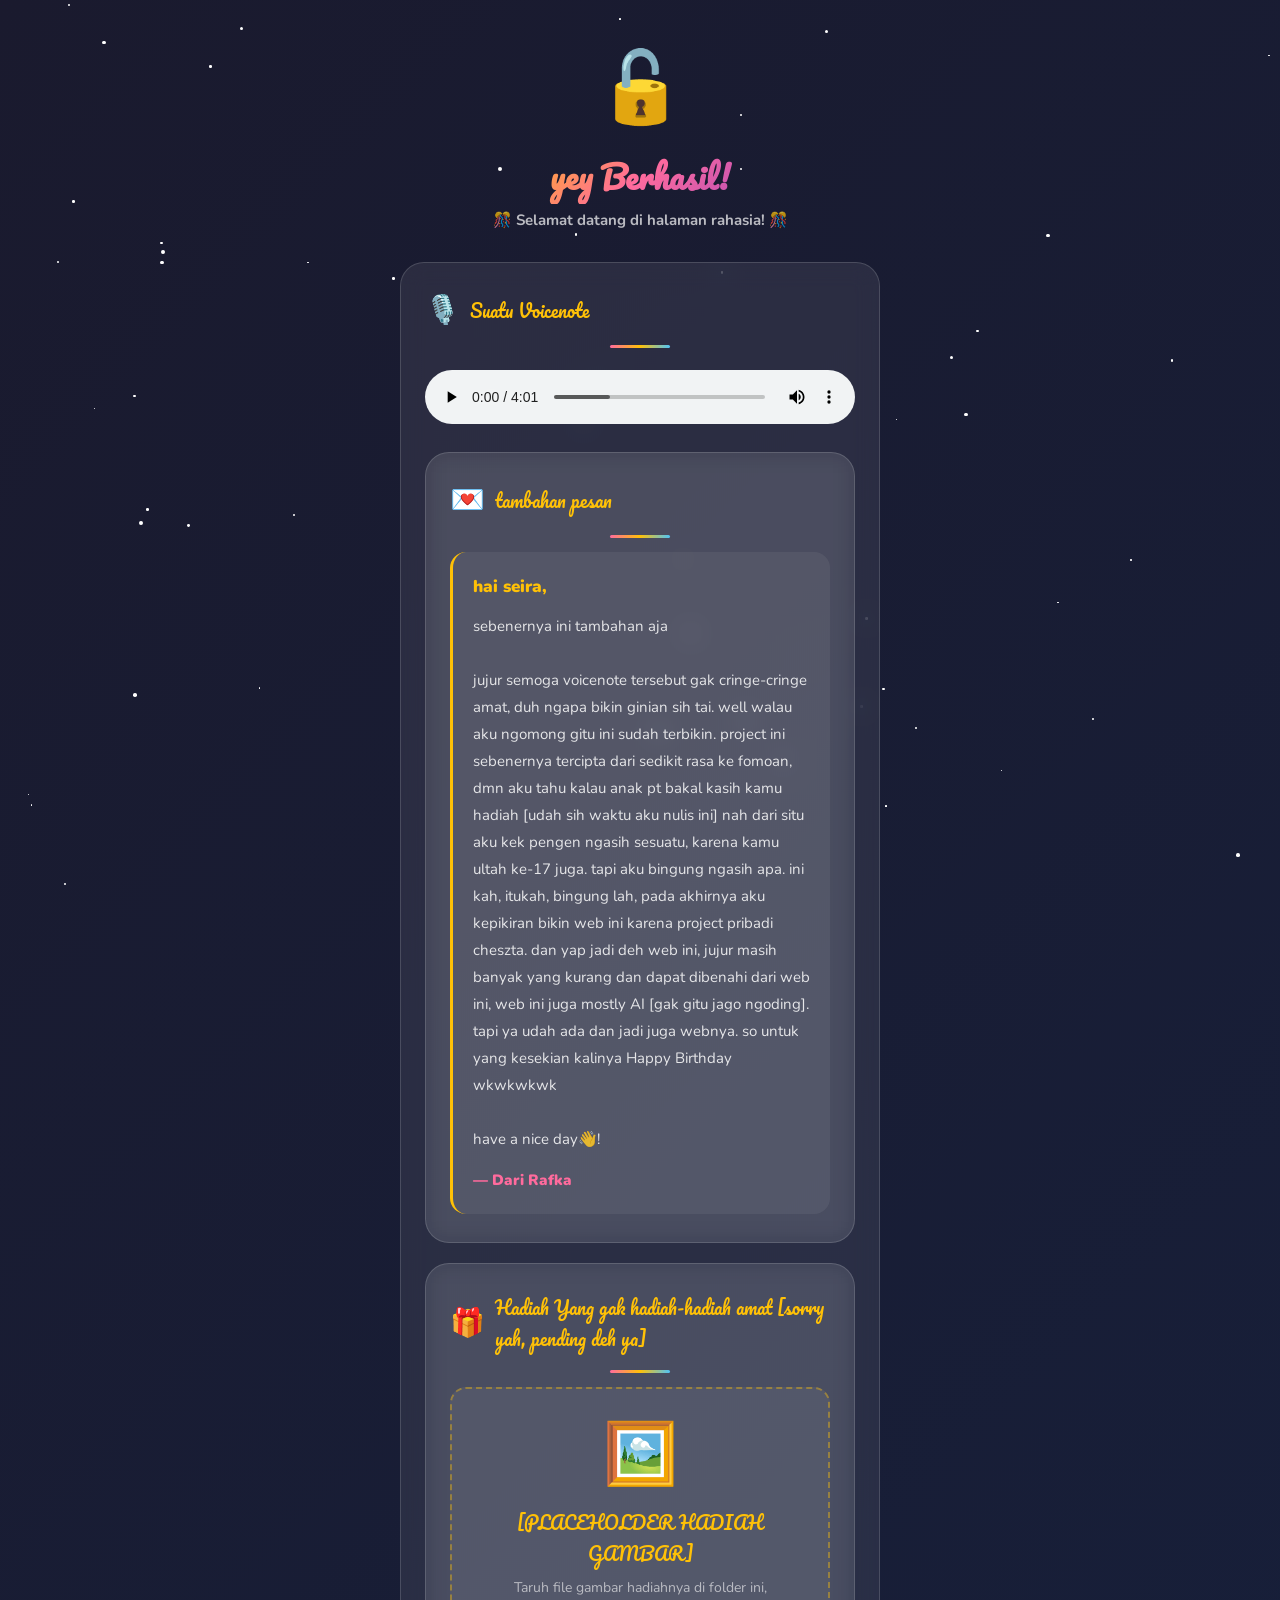
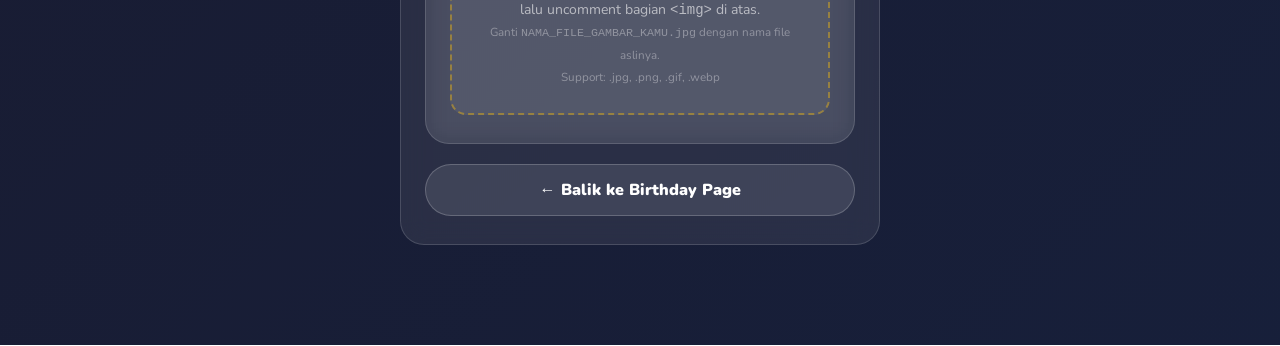
==== secret.html @ 2370edb9 "Add files via upload" ====
<!DOCTYPE html>
<html lang="id">
<head>
  <meta charset="UTF-8" />
  <meta name="viewport" content="width=device-width, initial-scale=1.0" />
  <title>✉️ sesuatu untuk kamu</title>
  <link rel="preconnect" href="https://fonts.googleapis.com">
  <link href="https://fonts.googleapis.com/css2?family=Pacifico&family=Nunito:wght@400;700;900&display=swap" rel="stylesheet">
  <style>
    * { margin: 0; padding: 0; box-sizing: border-box; }

    body {
      min-height: 100vh;
      background: linear-gradient(135deg, #1a1a2e, #16213e, #0f3460, #533483);
      background-size: 400% 400%;
      animation: bgShift 10s ease infinite;
      font-family: 'Nunito', sans-serif;
      overflow-x: hidden;
      color: white;
    }

    @keyframes bgShift {
      0%   { background-position: 0% 50%; }
      50%  { background-position: 100% 50%; }
      100% { background-position: 0% 50%; }
    }

    /* Stars background */
    .stars {
      position: fixed; inset: 0;
      pointer-events: none; z-index: 0;
    }
    .star-bg {
      position: absolute;
      background: white;
      border-radius: 50%;
      animation: twinkle linear infinite;
    }
    @keyframes twinkle {
      0%, 100% { opacity: 0.2; transform: scale(1); }
      50%       { opacity: 1;   transform: scale(1.4); }
    }

    /* Confetti */
    .confetti-container {
      position: fixed; top: 0; left: 0;
      width: 100%; height: 100%;
      pointer-events: none; z-index: 1;
    }
    .confetti-piece {
      position: absolute; top: -20px;
      animation: fall linear infinite;
    }
    @keyframes fall {
      to { transform: translateY(110vh) rotate(720deg); }
    }

    /* Page layout */
    .page {
      position: relative; z-index: 2;
      display: flex; flex-direction: column;
      align-items: center;
      padding: 40px 20px 80px;
    }

    /* Unlock animation */
    .unlock-banner {
      text-align: center;
      margin-bottom: 32px;
      animation: unlockReveal 1s cubic-bezier(0.175,0.885,0.32,1.275) both;
    }
    @keyframes unlockReveal {
      0%   { transform: scale(0.3) rotate(-10deg); opacity: 0; }
      100% { transform: scale(1) rotate(0deg); opacity: 1; }
    }
    .unlock-lock {
      font-size: 70px;
      display: block;
      animation: lockOpen 0.8s ease 0.3s both;
    }
    @keyframes lockOpen {
      0%   { content: '🔒'; transform: scale(1); }
      50%  { transform: scale(1.3) rotate(10deg); }
      100% { transform: scale(1) rotate(0deg); }
    }
    .unlock-title {
      font-family: 'Pacifico', cursive;
      font-size: 32px;
      background: linear-gradient(135deg, #FFC107, #FF6B9D, #AB47BC);
      -webkit-background-clip: text;
      -webkit-text-fill-color: transparent;
      background-clip: text;
      margin: 12px 0 6px;
      text-shadow: none;
    }
    .unlock-sub {
      font-size: 15px;
      color: rgba(255,255,255,0.7);
      font-weight: 700;
    }

    /* Section cards */
    .secret-card {
      background: rgba(255,255,255,0.08);
      backdrop-filter: blur(12px);
      border: 1px solid rgba(255,255,255,0.15);
      border-radius: 24px;
      padding: 28px 24px;
      width: 100%; max-width: 480px;
      margin-bottom: 20px;
      animation: cardReveal 0.7s ease both;
    }
    .secret-card:nth-child(2) { animation-delay: 0.15s; }
    .secret-card:nth-child(3) { animation-delay: 0.30s; }
    .secret-card:nth-child(4) { animation-delay: 0.45s; }
    @keyframes cardReveal {
      0%   { transform: translateY(30px); opacity: 0; }
      100% { transform: translateY(0); opacity: 1; }
    }

    .card-header {
      display: flex; align-items: center; gap: 10px;
      margin-bottom: 16px;
    }
    .card-icon { font-size: 28px; }
    .card-title {
      font-family: 'Pacifico', cursive;
      font-size: 18px;
      color: #FFC107;
    }

    /* Voice note player */
    .voicenote-player {
      background: rgba(255,255,255,0.06);
      border-radius: 16px;
      padding: 16px;
      display: flex;
      flex-direction: column;
      gap: 12px;
    }
    .vn-label {
      font-size: 13px; color: rgba(255,255,255,0.6);
      font-weight: 700; text-transform: uppercase;
      letter-spacing: 1px; text-align: center;
    }
    .vn-waveform {
      display: flex; align-items: center;
      justify-content: center;
      gap: 3px;
      height: 40px;
    }
    .wave-bar {
      width: 4px;
      border-radius: 2px;
      background: linear-gradient(180deg, #FF6B9D, #AB47BC);
      animation: waveDance ease-in-out infinite;
    }
    @keyframes waveDance {
      0%, 100% { transform: scaleY(0.3); }
      50%       { transform: scaleY(1); }
    }
    .vn-controls {
      display: flex; align-items: center; gap: 12px;
    }
    .vn-play-btn {
      width: 48px; height: 48px;
      border-radius: 50%;
      border: none;
      background: linear-gradient(135deg, #FF6B9D, #AB47BC);
      color: white; font-size: 18px;
      cursor: pointer; flex-shrink: 0;
      box-shadow: 0 4px 15px rgba(255,107,157,0.5);
      transition: transform 0.15s;
    }
    .vn-play-btn:hover { transform: scale(1.1); }
    .vn-info {
      flex: 1;
    }
    .vn-title {
      font-size: 14px; font-weight: 900;
      color: white; margin-bottom: 2px;
    }
    .vn-desc {
      font-size: 12px; color: rgba(255,255,255,0.5);
    }
    audio {
      width: 100%;
      border-radius: 12px;
      accent-color: #FF6B9D;
    }
    .no-audio-note {
      background: rgba(255,255,255,0.06);
      border-radius: 12px;
      padding: 16px;
      text-align: center;
      color: rgba(255,255,255,0.5);
      font-size: 14px;
      line-height: 1.6;
      border: 1px dashed rgba(255,255,255,0.2);
    }
    .no-audio-note .big-emoji {
      font-size: 40px;
      display: block;
      margin-bottom: 8px;
    }

    /* Letter / message */
    .letter-box {
      background: rgba(255,255,255,0.06);
      border-radius: 16px;
      padding: 20px;
      font-size: 15px;
      line-height: 1.8;
      color: rgba(255,255,255,0.85);
      border-left: 3px solid #FFC107;
    }
    .letter-box .letter-greeting {
      font-size: 17px; font-weight: 900;
      color: #FFC107; margin-bottom: 10px;
    }
    .letter-sign {
      margin-top: 14px;
      color: #FF6B9D;
      font-weight: 900;
      font-size: 15px;
    }

    /* Gift section */
    .gift-placeholder {
      background: rgba(255,255,255,0.06);
      border-radius: 16px;
      padding: 24px;
      text-align: center;
      border: 2px dashed rgba(255,193,7,0.4);
    }
    .gift-emoji {
      font-size: 60px;
      display: block;
      animation: giftBounce 1.5s ease-in-out infinite;
      margin-bottom: 12px;
    }
    @keyframes giftBounce {
      0%, 100% { transform: translateY(0) rotate(-3deg); }
      50%       { transform: translateY(-10px) rotate(3deg); }
    }
    .gift-title {
      font-family: 'Pacifico', cursive;
      font-size: 18px; color: #FFC107;
      margin-bottom: 8px;
    }
    .gift-desc {
      font-size: 14px;
      color: rgba(255,255,255,0.6);
      line-height: 1.6;
    }

    /* Back button */
    .back-btn {
      display: block; width: 100%; max-width: 480px;
      padding: 14px;
      border-radius: 50px; border: none;
      background: rgba(255,255,255,0.1);
      border: 1px solid rgba(255,255,255,0.2);
      color: white;
      font-family: 'Nunito', sans-serif;
      font-size: 16px; font-weight: 900;
      cursor: pointer; text-align: center;
      transition: all 0.2s;
      text-decoration: none;
      margin-top: 10px;
    }
    .back-btn:hover {
      background: rgba(255,255,255,0.2);
      transform: translateY(-2px);
    }

    /* Divider */
    .secret-divider {
      width: 60px; height: 3px;
      background: linear-gradient(90deg, #FF6B9D, #FFC107, #4FC3F7);
      border-radius: 2px; margin: 0 auto 14px;
    }
  </style>
</head>
<body>

  <div class="stars" id="stars"></div>
  <div class="confetti-container" id="confetti"></div>

  <div class="page">

    <!-- Unlock Banner -->
    <div class="unlock-banner">
      <span class="unlock-lock">🔓</span>
      <h1 class="unlock-title">yey Berhasil!</h1>
      <p class="unlock-sub">🎊 Selamat datang di halaman rahasia! 🎊</p>
    </div>

    <!-- Voice Note Section -->
    <div class="secret-card">
      <div class="card-header">
        <span class="card-icon">🎙️</span>
        <span class="card-title">Suatu Voicenote</span>
      </div>
      <div class="secret-divider"></div>

      <!--
        ============================================================
        CARA PAKAI VOICENOTE:
        1. Taruh file voicenote kamu di folder yang sama, misal: "voicenote.mp3"
        2. Hapus bagian .no-audio-note di bawah
        3. Uncomment bagian <audio> di bawah dan ganti nama filenya
        ============================================================
      -->

      <audio controls style="width:100%; border-radius:12px; margin-top:8px;">
        <source src="a voicenote (i hope it's not cringe).mp3" type="audio/mpeg">
        Browser kamu ga support audio nih.
      </audio><br><br>

    <!-- Letter / Personal Message -->
    <div class="secret-card">
      <div class="card-header">
        <span class="card-icon">💌</span>
        <span class="card-title">tambahan pesan</span>
      </div>
      <div class="secret-divider"></div>
      <div class="letter-box">
        <div class="letter-greeting">hai seira,</div>

        <!--
          ============================================================
          TULIS PESAN KAMU DI SINI!
          Ganti teks di bawah dengan pesan personal dari kamu.
          ============================================================
        -->
        <p>
          sebenernya ini tambahan aja<br><br>
          jujur semoga voicenote tersebut gak cringe-cringe amat, duh ngapa bikin ginian sih tai. well walau aku ngomong gitu ini sudah terbikin. project ini sebenernya tercipta dari sedikit rasa ke fomoan, dmn aku tahu kalau anak pt bakal kasih kamu hadiah [udah sih waktu aku nulis ini] nah dari situ aku kek pengen ngasih sesuatu, karena kamu ultah ke-17 juga. tapi aku bingung ngasih apa. ini kah, itukah, bingung lah, pada akhirnya aku kepikiran bikin web ini karena project pribadi cheszta. dan yap jadi deh web ini, jujur masih banyak yang kurang dan dapat dibenahi dari web ini, web ini juga mostly AI [gak gitu jago ngoding]. tapi ya udah ada dan jadi juga webnya. so untuk yang kesekian kalinya Happy Birthday wkwkwkwk <br><br>
          have a nice day👋!
        </p>

        <div class="letter-sign">— Dari Rafka</div>
      </div>
    </div>

    <!-- Gift Section -->
    <div class="secret-card">
      <div class="card-header">
        <span class="card-icon">🎁</span>
        <span class="card-title">Hadiah Yang gak hadiah-hadiah amat [sorry yah, pending deh ya]</span>
      </div>
      <div class="secret-divider"></div>

      <!--
        ============================================================
        CARA PAKAI HADIAH GAMBAR:
        1. Taruh file gambar kamu di folder yang sama, misal: "hadiah.jpg" atau "hadiah.png"
        2. Hapus bagian .gift-placeholder di bawah
        3. Uncomment bagian <img> di bawah dan ganti nama filenya
        ============================================================
      -->

      <!-- UNCOMMENT INI & HAPUS .gift-placeholder KALAU UDAH ADA FILE GAMBAR:
      <img
        src="NAMA_FILE_GAMBAR_KAMU.jpg"
        alt="Hadiah dari Rafka"
        style="width:100%; border-radius:16px; object-fit:cover; max-height:300px; display:block;"
      />
      <p style="text-align:center; margin-top:12px; color:rgba(255,255,255,0.7); font-size:14px;">
        🎁 dari Rafka, khusus buat kamu!
      </p>
      -->

      <div class="gift-placeholder">
        <span class="gift-emoji">🖼️</span>
        <div class="gift-title">[PLACEHOLDER HADIAH GAMBAR]</div>
        <div class="gift-desc">
          Taruh file gambar hadiahnya di folder ini,<br>
          lalu uncomment bagian <code>&lt;img&gt;</code> di atas.<br>
          <small style="opacity:0.6;">Ganti <code>NAMA_FILE_GAMBAR_KAMU.jpg</code> dengan nama file aslinya.<br>Support: .jpg, .png, .gif, .webp</small>
        </div>
      </div>
    </div>

    <!-- Back Button -->
    <a href="index.html" class="back-btn">← Balik ke Birthday Page</a>

  </div>

  <script>
    const COLORS = ['#FF6B9D','#FF8E53','#FFC107','#4FC3F7','#AB47BC','#69F0AE','#FF5252'];

    // Generate twinkling stars background
    function spawnStars() {
      const container = document.getElementById('stars');
      for (let i = 0; i < 60; i++) {
        const star = document.createElement('div');
        star.className = 'star-bg';
        const size = 1 + Math.random() * 3;
        star.style.width  = size + 'px';
        star.style.height = size + 'px';
        star.style.left   = Math.random() * 100 + '%';
        star.style.top    = Math.random() * 100 + '%';
        star.style.animationDuration = (2 + Math.random() * 4) + 's';
        star.style.animationDelay   = (Math.random() * 4) + 's';
        container.appendChild(star);
      }
    }

    // Generate confetti
    function spawnConfetti() {
      const container = document.getElementById('confetti');
      for (let i = 0; i < 25; i++) {
        const piece = document.createElement('div');
        piece.className = 'confetti-piece';
        piece.style.left             = Math.random() * 100 + '%';
        piece.style.background       = COLORS[Math.floor(Math.random() * COLORS.length)];
        piece.style.animationDuration = (4 + Math.random() * 6) + 's';
        piece.style.animationDelay   = (Math.random() * 6) + 's';
        piece.style.width            = (5 + Math.random() * 9) + 'px';
        piece.style.height           = (5 + Math.random() * 9) + 'px';
        piece.style.borderRadius     = Math.random() > 0.5 ? '50%' : '2px';
        container.appendChild(piece);
      }
    }

    // Generate waveform bars
    function buildWaveform() {
      const waveEl = document.querySelector('.vn-waveform');
      if (!waveEl) return;
      const heights = [20, 35, 28, 40, 22, 38, 30, 25, 42, 18, 36, 28, 40, 22, 34, 28, 20, 38, 30, 25, 42, 18, 36];
      heights.forEach((h, i) => {
        const bar = document.createElement('div');
        bar.className = 'wave-bar';
        bar.style.height = h + 'px';
        bar.style.animationDuration = (0.6 + Math.random() * 0.8) + 's';
        bar.style.animationDelay    = (i * 0.06) + 's';
        waveEl.appendChild(bar);
      });
    }

    spawnStars();
    spawnConfetti();
    buildWaveform();
  </script>
</body>
</html>
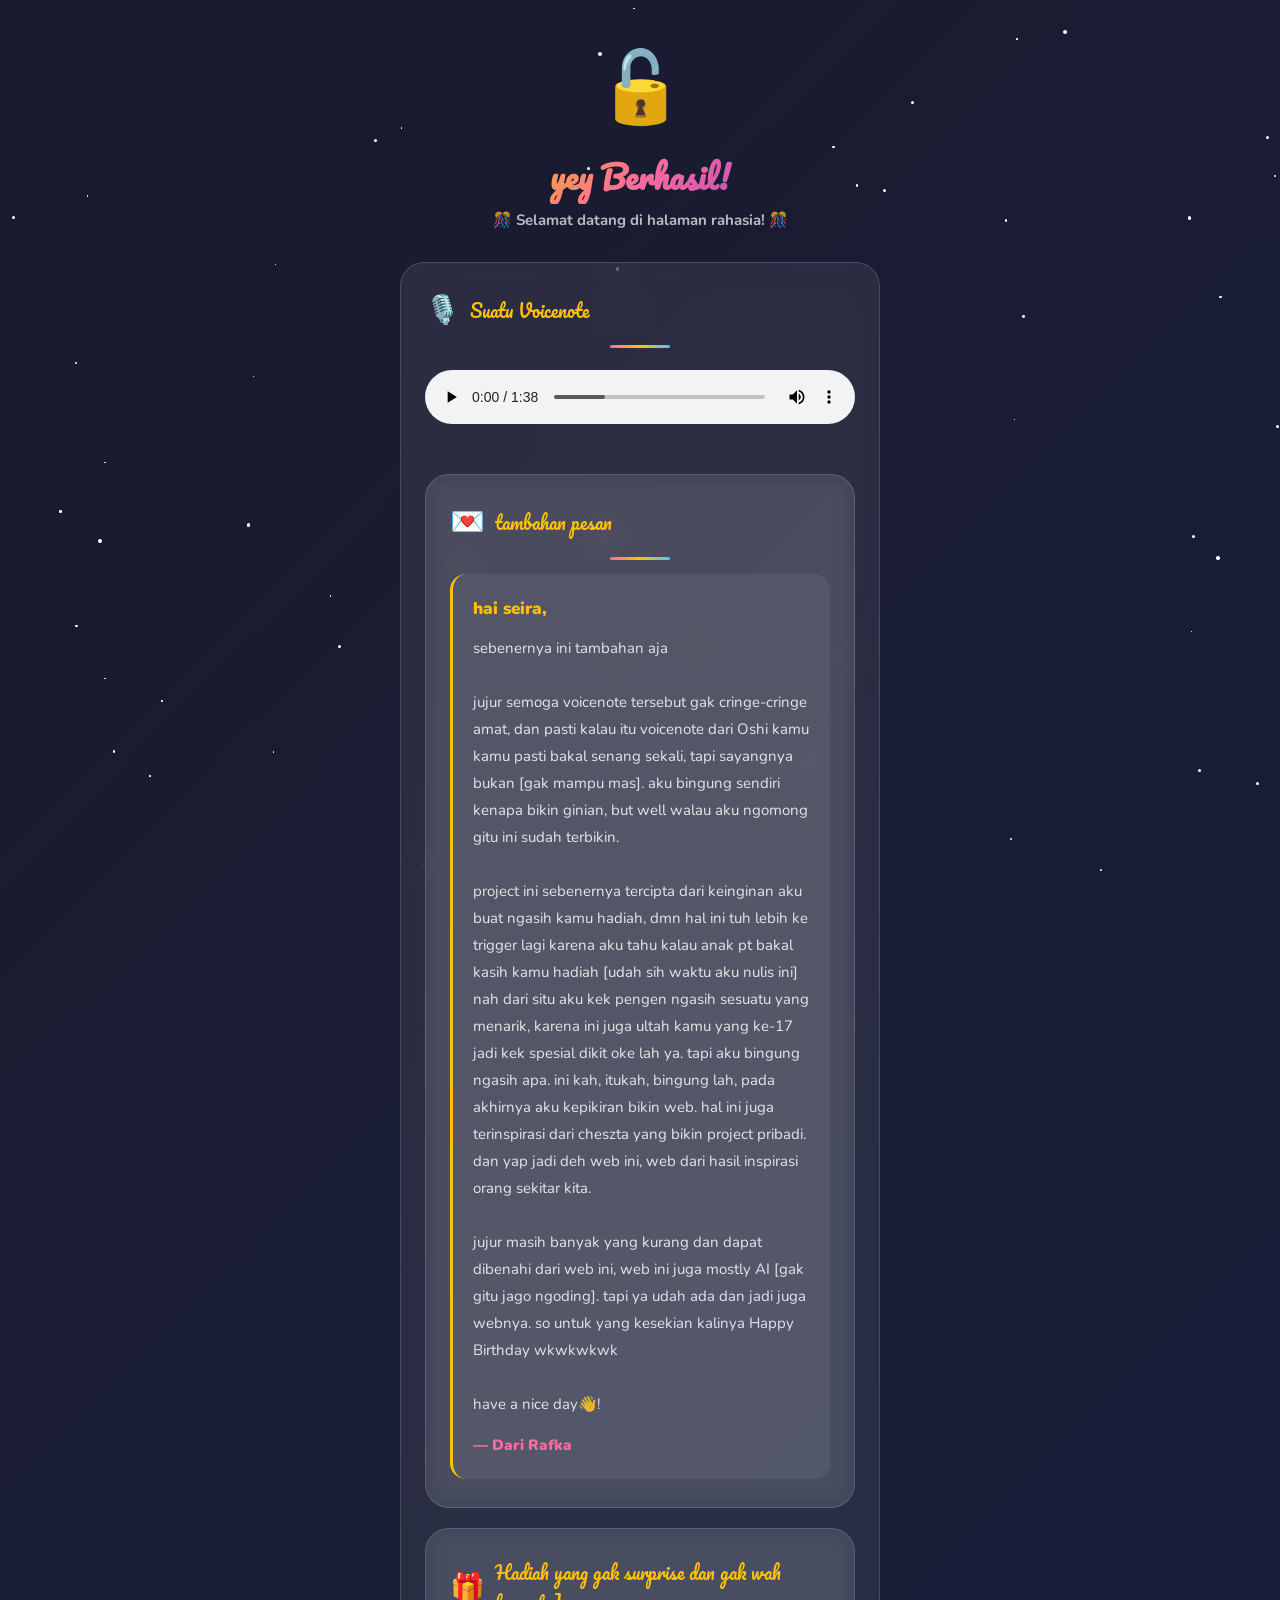
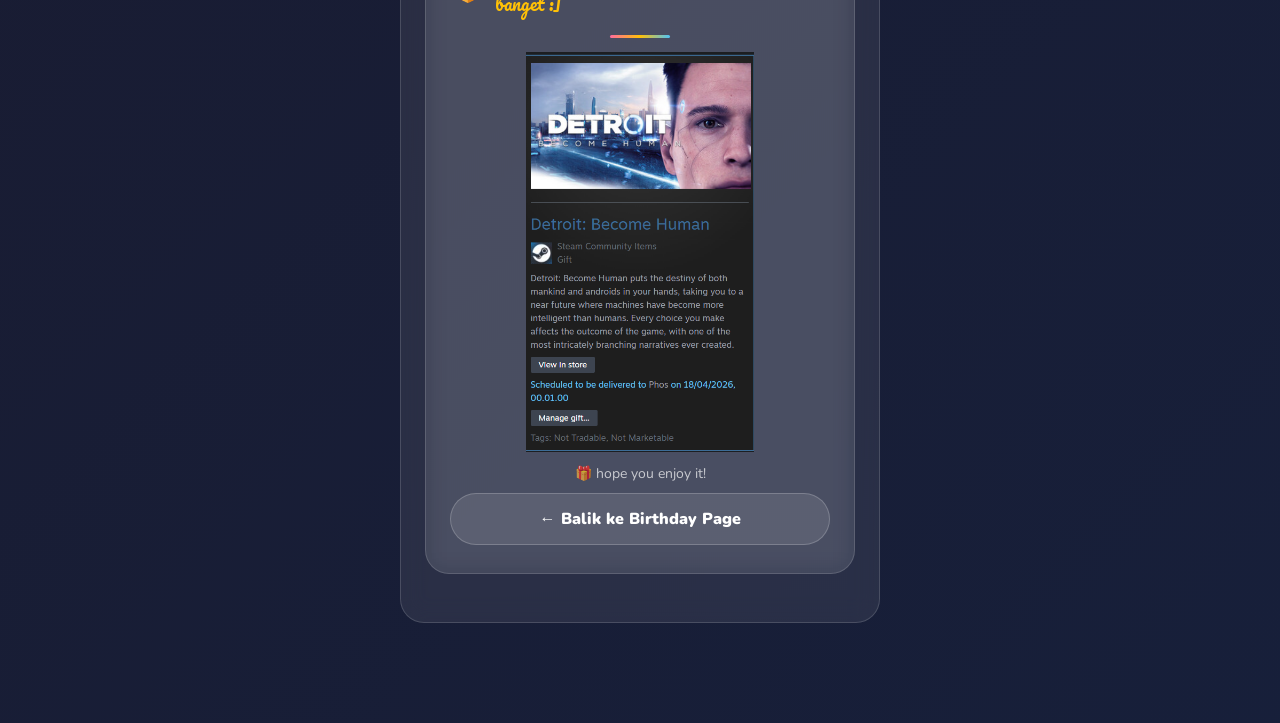
==== commit bf0522b8: "Add files via upload" ====
--- a/secret.html
+++ b/secret.html
@@ -316,7 +316,7 @@
       <audio controls style="width:100%; border-radius:12px; margin-top:8px;">
         <source src="a voicenote (i hope it's not cringe).mp3" type="audio/mpeg">
         Browser kamu ga support audio nih.
-      </audio><br><br>
+      </audio><br><br><br>
 
     <!-- Letter / Personal Message -->
     <div class="secret-card">
@@ -336,7 +336,11 @@
         -->
         <p>
           sebenernya ini tambahan aja<br><br>
-          jujur semoga voicenote tersebut gak cringe-cringe amat, duh ngapa bikin ginian sih tai. well walau aku ngomong gitu ini sudah terbikin. project ini sebenernya tercipta dari sedikit rasa ke fomoan, dmn aku tahu kalau anak pt bakal kasih kamu hadiah [udah sih waktu aku nulis ini] nah dari situ aku kek pengen ngasih sesuatu, karena kamu ultah ke-17 juga. tapi aku bingung ngasih apa. ini kah, itukah, bingung lah, pada akhirnya aku kepikiran bikin web ini karena project pribadi cheszta. dan yap jadi deh web ini, jujur masih banyak yang kurang dan dapat dibenahi dari web ini, web ini juga mostly AI [gak gitu jago ngoding]. tapi ya udah ada dan jadi juga webnya. so untuk yang kesekian kalinya Happy Birthday wkwkwkwk <br><br>
+          jujur semoga voicenote tersebut gak cringe-cringe amat, dan pasti kalau itu voicenote dari Oshi kamu kamu pasti bakal senang sekali, tapi sayangnya bukan [gak mampu mas]. aku bingung sendiri kenapa bikin ginian, but well walau aku ngomong gitu ini sudah terbikin. 
+          <br><br>
+          project ini sebenernya tercipta dari keinginan aku buat ngasih kamu hadiah, dmn hal ini tuh lebih ke trigger lagi karena aku tahu kalau anak pt bakal kasih kamu hadiah [udah sih waktu aku nulis ini] nah dari situ aku kek pengen ngasih sesuatu yang menarik, karena ini juga ultah kamu yang ke-17 jadi kek spesial dikit oke lah ya. tapi aku bingung ngasih apa. ini kah, itukah, bingung lah, pada akhirnya aku kepikiran bikin web. hal ini juga terinspirasi dari cheszta yang bikin project pribadi. dan yap jadi deh web ini, web dari hasil inspirasi orang sekitar kita.
+          <br><br>
+          jujur masih banyak yang kurang dan dapat dibenahi dari web ini, web ini juga mostly AI [gak gitu jago ngoding]. tapi ya udah ada dan jadi juga webnya. so untuk yang kesekian kalinya Happy Birthday wkwkwkwk <br><br>
           have a nice day👋!
         </p>
 
@@ -348,7 +352,7 @@
     <div class="secret-card">
       <div class="card-header">
         <span class="card-icon">🎁</span>
-        <span class="card-title">Hadiah Yang gak hadiah-hadiah amat [sorry yah, pending deh ya]</span>
+        <span class="card-title">Hadiah yang gak surprise dan gak wah banget :]</span>
       </div>
       <div class="secret-divider"></div>
 
@@ -361,27 +365,17 @@
         ============================================================
       -->
 
-      <!-- UNCOMMENT INI & HAPUS .gift-placeholder KALAU UDAH ADA FILE GAMBAR:
       <img
-        src="NAMA_FILE_GAMBAR_KAMU.jpg"
-        alt="Hadiah dari Rafka"
-        style="width:100%; border-radius:16px; object-fit:cover; max-height:300px; display:block;"
+      src="pics/hbd yah.png"
+      alt="Hadiah yang gak surprise dan wah banget :]"
+      style="width:100%; max-height:400px; object-fit:contain; border-radius:16px; display:block; margin:auto;"
       />
       <p style="text-align:center; margin-top:12px; color:rgba(255,255,255,0.7); font-size:14px;">
-        🎁 dari Rafka, khusus buat kamu!
+        🎁 hope you enjoy it!
       </p>
-      -->
-
-      <div class="gift-placeholder">
-        <span class="gift-emoji">🖼️</span>
-        <div class="gift-title">[PLACEHOLDER HADIAH GAMBAR]</div>
-        <div class="gift-desc">
-          Taruh file gambar hadiahnya di folder ini,<br>
-          lalu uncomment bagian <code>&lt;img&gt;</code> di atas.<br>
-          <small style="opacity:0.6;">Ganti <code>NAMA_FILE_GAMBAR_KAMU.jpg</code> dengan nama file aslinya.<br>Support: .jpg, .png, .gif, .webp</small>
-        </div>
-      </div>
-    </div>
+
+
+
 
     <!-- Back Button -->
     <a href="index.html" class="back-btn">← Balik ke Birthday Page</a>
